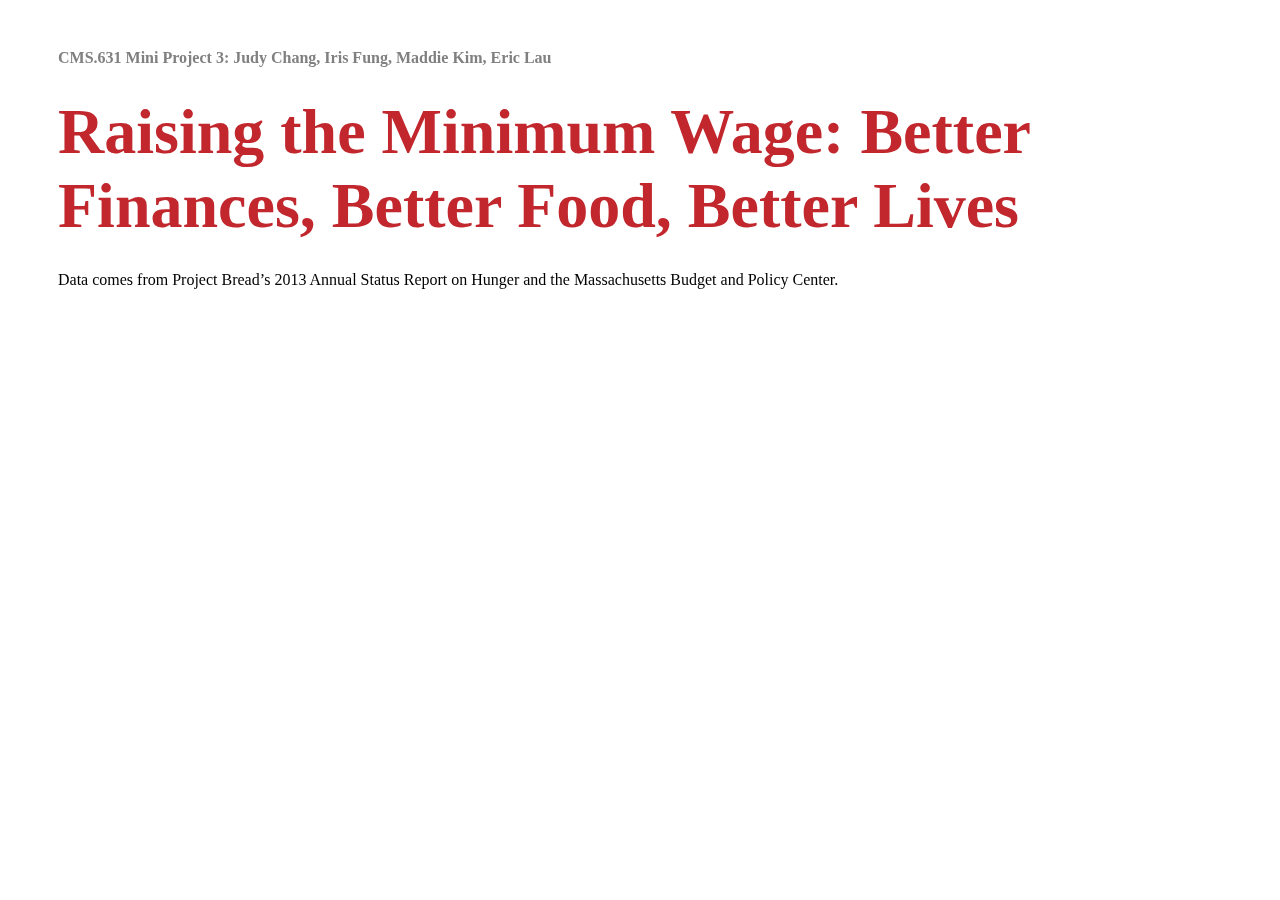
==== minimumwage/index.html @ 64f6bf53 "asdf" ====
<!DOCTYPE html>
<html>
<head>
	<meta charset="utf-8">
	<link href="styles.css" rel="stylesheet">
	<script src="https://ajax.googleapis.com/ajax/libs/jquery/2.2.2/jquery.min.js"></script>
	<script type="text/javascript" src="anim.js"></script>
</head>

<body>
	<div class="header-div">
		<h4>CMS.631 Mini Project 3: Judy Chang, Iris Fung, Maddie Kim, Eric Lau</h4>
	</div>
	<div class="title-div">
		<!-- <h1>We Want to Make Enough to Pay Rent and Support Our Families, but...</h1> --> 
		<h1>Raising the Minimum Wage: Better Finances, Better Food, Better Lives</h1>
	</div>

	<div class="info-div"> 
		<p>Data comes from Project Bread’s 2013 Annual Status Report on Hunger and the Massachusetts Budget and Policy Center.</p>
	</div> 

	<div class="content-div">
		<div class="video-div">
			<iframe width="560" height="315" src="https://www.youtube.com/embed/6AkX1ogq8KY?autoplay=1&rel=0" frameborder="0" allowfullscreen></iframe>
		</div>
		<div class="data-div">
			<p id="s_1">In Massachusetts alone,</p>
			<ul>
				<li id="s_2">You need to make about <strong>$28/hr</strong> to support a family of three.</li>
				<li id="s_3">Over <strong> 580,000 people </strong> are making minimum wage.</li>
				<li id="s_4">The minimum wage is only <strong> $10/hr</strong>.</li>
			</ul>
			<p id="s_5">St.2014, c.144 will <strong>raise the minimum wage</strong> to $11/hr in 2017.</p>
			<p id="s_6">We're getting there, but we need all the support we can get.</p>
			<p id="s_7"><strong>Join the movement. <!-- Fight for $15. --></strong></p>
			<p id="s_8" class="button-p"><a href="http://fightfor15.org/" target="_blank" class="button">Count Me In</a></p>
		</div>
	</div>


</body>
</html>
---- minimumwage/styles.css ----
body {

	font-family: Avenir;
}

.header-div {
	color: Gray;
	padding: 20px 50px 0px;
}

.title-div {
	padding: 0px 50px;
	margin-top: -15px;
	margin-bottom: -15px;
	font-size: 200%;
	color: #c1272d;
}

.content-div {
	padding: 30px 50px;
}

.data-div {
	float: left;
	height: 315px;
	margin-left: 50px;
}

[id^="s_"] {
	display: none;
}

strong {
	color: #c1272d;
}

.video-div {
	float: left;
	width: 560px;
	height: 315px;
}

.video-frame {
	width: 100%;
	height: 100%;
}

.button-p {
	margin-top: 32px;
}

.button {
  text-decoration: none;
  color: #c1272d;
  background-color: #fff;
  border: 1px solid #c1272d;
  border-radius: 4px;
  padding: 8px;
}

.button:hover {
	background-color: rgba(193, 39, 45, 0.3);
	color: #971e23;
}

.info-div {
	padding-left: 50px; 
}
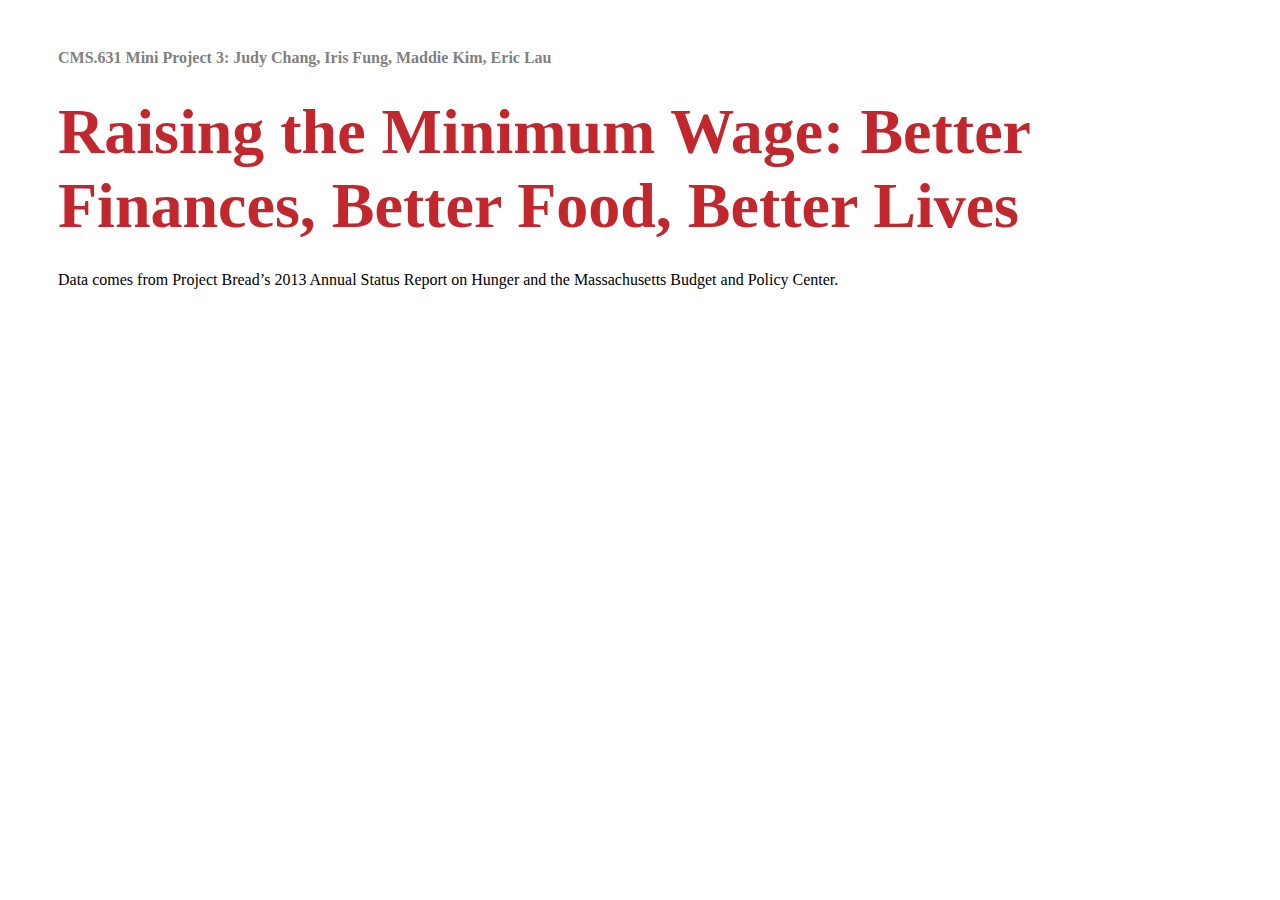
==== commit 20cd3af7: "polished" ====
--- a/minimumwage/index.html
+++ b/minimumwage/index.html
@@ -4,6 +4,7 @@
 	<meta charset="utf-8">
 	<link href="styles.css" rel="stylesheet">
 	<script src="https://ajax.googleapis.com/ajax/libs/jquery/2.2.2/jquery.min.js"></script>
+	<script type="text/javascript" src="https://www.youtube.com/iframe_api"></script> 
 	<script type="text/javascript" src="anim.js"></script>
 </head>
 
@@ -22,7 +23,7 @@
 
 	<div class="content-div">
 		<div class="video-div">
-			<iframe width="560" height="315" src="https://www.youtube.com/embed/6AkX1ogq8KY?autoplay=1&rel=0" frameborder="0" allowfullscreen></iframe>
+			<div id="player"></div>
 		</div>
 		<div class="data-div">
 			<p id="s_1">In Massachusetts alone,</p>
